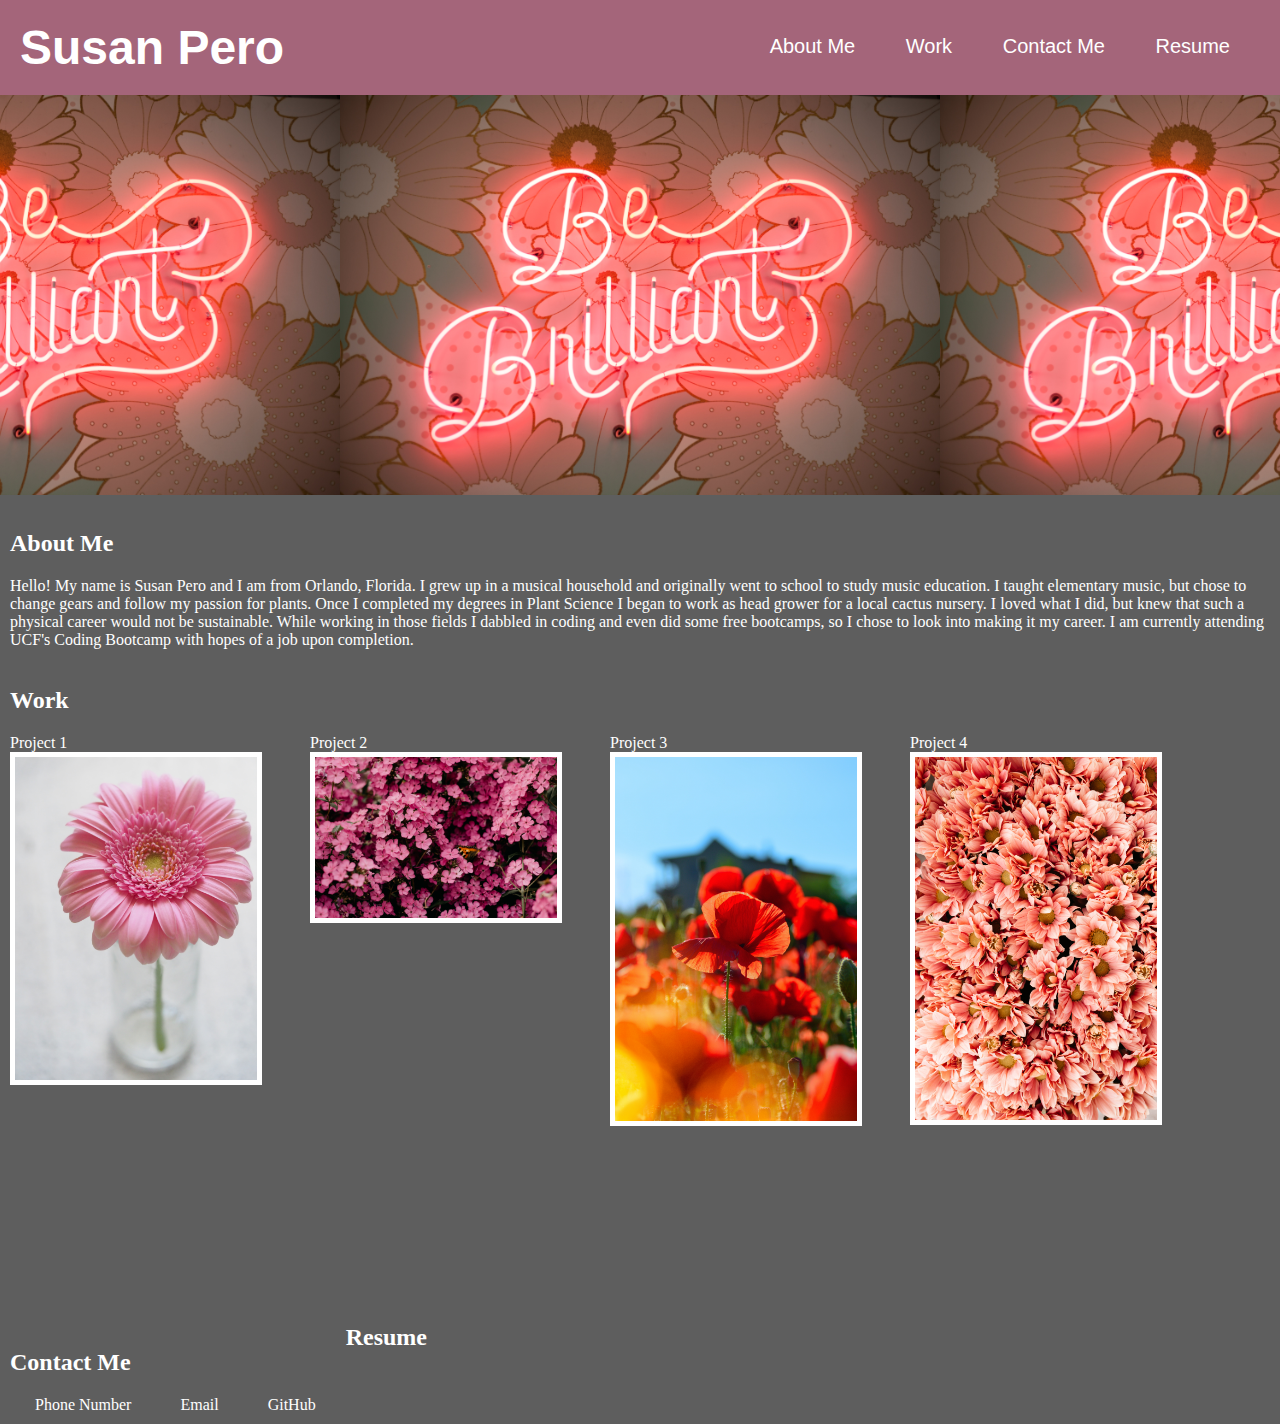
==== index.html @ a8765783 "Played with flex properties" ====
<!DOCTYPE html>
<html lang="en-us">
  <head>
    <meta charset="UTF-8" />
    <link rel="stylesheet" href="./Assets/css/style.css" />
    <title>Susan Pero</title>
  </head>

  <body>
    <!--Header-->
    <header class="header">
      <h1>Susan Pero</h1>

      <!--Navbar-->
      <nav>
        <ul>
          <li>
            <a href="#">About Me</a>
          </li>
          <li>
            <a href="#">Work</a>
          </li>
          <li>
            <a href="#">Contact Me</a>
          </li>
          <li>
            <a href="#">Resume</a>
          </li>
        </ul>
      </nav>
    </header>

    <div class="background"></div>

    <article>
      <!--About Me Section-->
      <h2>About Me</h2>
      <p>
        Hello! My name is Susan Pero and I am from Orlando, Florida. I grew up
        in a musical household and originally went to school to study music
        education. I taught elementary music, but chose to change gears and
        follow my passion for plants. Once I completed my degrees in Plant
        Science I began to work as head grower for a local cactus nursery. I
        loved what I did, but knew that such a physical career would not be
        sustainable. While working in those fields I dabbled in coding and even
        did some free bootcamps, so I chose to look into making it my career. I
        am currently attending UCF's Coding Bootcamp with hopes of a job upon
        completion.
      </p>
      <br />
      <!--Work Section-->
      <!--Placards that act as links to code projects-->
      <h2>Work</h2>
      <div>
        <section class="project">
          <header>Project 1</header>
          <img src="./Assets/images/gerberdaisy.jpg" alt="Gerber Daisy" />
        </section>
        <section class="project">
          <header>Project 2</header>
          <img src="./Assets/images/pink.jpg" alt="Pink Flowers" />
        </section>
        <section class="project">
          <header>Project 3</header>
          <img src="./Assets/images/poppy.jpg" alt="Poppy" />
        </section>
        <section class="project">
          <header>Project 4</header>
          <img src="./Assets/images/salmon.jpg" alt="Salmon Flowers" />
        </section>
      </div>

      <br />
      <br />

      <!--Contact Me Section-->
      <section class ="contact">
        <h2>Contact Me</h2>
        <ul>
          <li>
            <a>Phone Number</a>
          </li>
          <li>
            <a>Email</a>
          </li>
          <li>
            <a>GitHub</a>
          </li>
        </ul>
      </class>
      </section>
      <p></p>

      <!--Resume Section-->
      <h2>Resume</h2>

      <p></p>
    </article>
  </body>

  <!--Footer-->
  <footer></footer>
</html>
---- Assets/css/style.css ----
/* Universal selector applies format to entire page */
* {
  box-sizing: border-box;
  padding: 0;
  margin: 0;
}

/* Body background */
body {
  background-color: #5e5e5e;
}

/* Applies font, background color, font color to main header */
.header {
  padding: 20px;
  font-family: "Trebuchet MS", "Lucida Sans Unicode", "Lucida Grande",
    "Lucida Sans", Arial, sans-serif;
  background-color: #a4657a;
  color: #ffffff;
}

/* Bolds header h1 class and enlarges font */
.header h1 {
  display: inline-block;
  font-size: 48px;
}

/* Links at top */
.header nav {
  padding-top: 15px;
  margin-right: 20px;
  float: right;
  font-family: "Gill Sans", "Gill Sans MT", Calibri, "Trebuchet MS", sans-serif;
  font-size: 20px;
}
/* No bullets for header list */
.header nav ul {
  list-style-type: none;
}

/* Adjusts list 25 px from left, horizontal */
.header nav ul li {
  display: inline-block;
  margin-left: 25px;
}

/*Underlines when hovering*/
.header nav a:hover {
  text-decoration: underline;
}

/*Background image*/
.background {
  height: 400px;
  width: 100%;
  margin-bottom: 25px;
  background-image: url("../images/bebrilliant.jpg");
  background-position: center;
  background-size: contain;
}

/*Subsection formatting*/
.article {
  padding-top: 15px;
  margin-left: 20px;
  margin-right: 40px;
  float: left;
  font-family: "Gill Sans", "Gill Sans MT", Calibri, "Trebuchet MS", sans-serif;
  font-size: 20px;
  color: #ffffff;
}

/* Work Section*/
.section {
  padding-top: 15px;
  margin-right: 60px;
  float: left;
}
/*Project placards*/
.project {
  padding: 10px;
  width: 300px;
  height: 600px;
  color: #ffffff;
  float: left;
  display: inline-block;
}

/*Project images*/
.project img {
  border: 5px;
  border-style: solid;
  border-color: white;
  width: 90%;
}

/*Placards lighten when hovering*/
.project img:hover {
  opacity: 0.5;
}

/* Text color white */
a {
  color: #ffffff;
  text-decoration: none;
  padding: 10px;
}

/* Adjusts font size for paragraphs */
p {
  font-size: 16px;
  color: #ffffff;
  padding: 10px;
}

/*Header 2 fonts*/
h2 {
  color: #ffffff;
  padding: 10px;
}

.contact {
  padding-top: 15px;
  margin-right: 20px;
  display: inline-block;
  float: left;
}

.contact ul {
  list-style-type: none;
}

.contact ul li {
  display: inline-flex;
  flex-direction: row;
  justify-content: space-evenly;
  margin-left: 25px;
}

.contact a:hover {
  text-decoration: underline;
  color: #a4657a;
}

/* MAKE NEW FLEX FOR CONTACT AND RESUME SECTION*/

/* Footer */
.footer {
  font-size: 20px;
  padding: 30px;
  clear: both;
  font-family: "Trebuchet MS", "Lucida Sans Unicode", "Lucida Grande",
    "Lucida Sans", Arial, sans-serif;
  text-align: center;
}
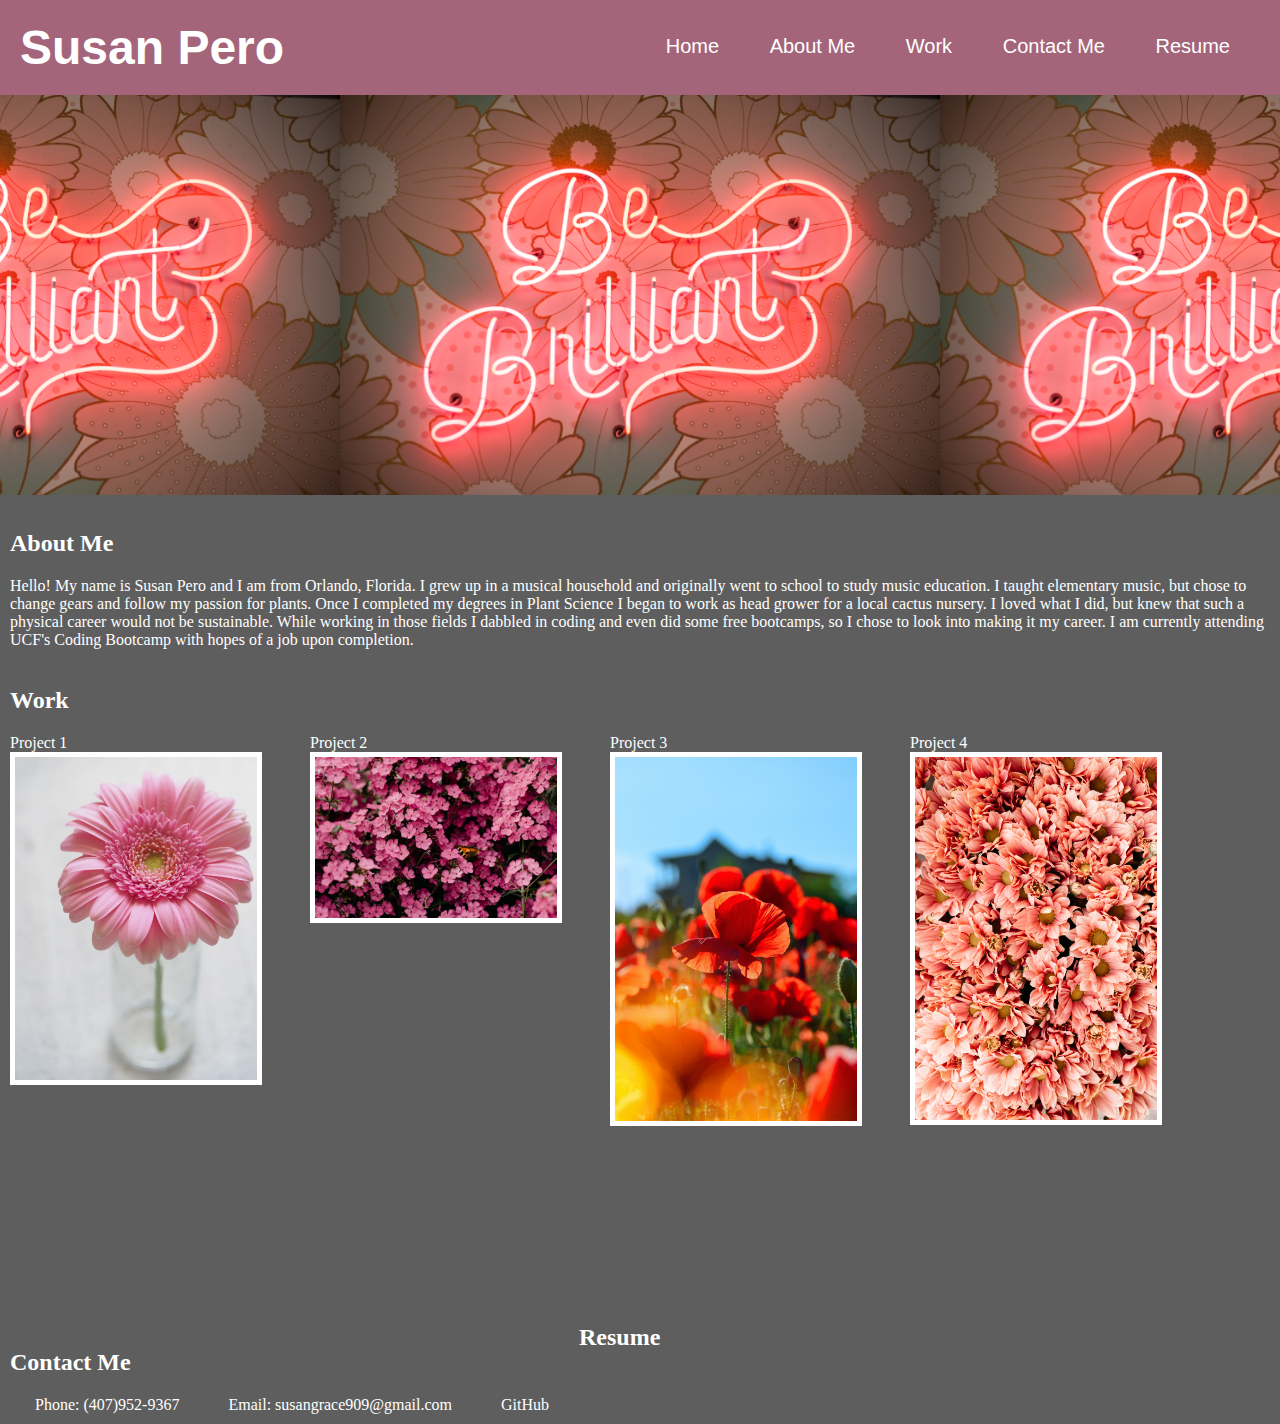
==== commit ab10acd8: "added Home button, fixed links for navbar" ====
--- a/index.html
+++ b/index.html
@@ -15,16 +15,19 @@
       <nav>
         <ul>
           <li>
-            <a href="#">About Me</a>
+            <a href="index.html"> Home</a>
           </li>
           <li>
-            <a href="#">Work</a>
+            <a href="#About-Me">About Me</a>
           </li>
           <li>
-            <a href="#">Contact Me</a>
+            <a href="#Work">Work</a>
           </li>
           <li>
-            <a href="#">Resume</a>
+            <a href="#Contact-Me">Contact Me</a>
+          </li>
+          <li>
+            <a href="#Resume">Resume</a>
           </li>
         </ul>
       </nav>
@@ -32,7 +35,7 @@
 
     <div class="background"></div>
 
-    <article>
+    <article id="About-Me">
       <!--About Me Section-->
       <h2>About Me</h2>
       <p>
@@ -52,7 +55,7 @@
       <!--Placards that act as links to code projects-->
       <h2>Work</h2>
       <div>
-        <section class="project">
+        <section id="Work" class="project">
           <header>Project 1</header>
           <img src="./Assets/images/gerberdaisy.jpg" alt="Gerber Daisy" />
         </section>
@@ -69,35 +72,37 @@
           <img src="./Assets/images/salmon.jpg" alt="Salmon Flowers" />
         </section>
       </div>
-
-      <br />
-      <br />
+      </article>
+      </body>
 
       <!--Contact Me Section-->
-      <section class ="contact">
+      <!--Will add link to create email later in course-->
+      <footer>
+      <div>
+      <section id="Contact-Me" class ="contact">
         <h2>Contact Me</h2>
         <ul>
           <li>
-            <a>Phone Number</a>
+            <a>Phone: (407)952-9367</a>
           </li>
           <li>
-            <a>Email</a>
+            <a href="#">Email: susangrace909@gmail.com</a>
           </li>
           <li>
-            <a>GitHub</a>
+            <a href="github.com/susangrace909/">GitHub</a>
           </li>
         </ul>
       </class>
       </section>
+      </div>
       <p></p>
 
       <!--Resume Section-->
+    <section id="Resume">
       <h2>Resume</h2>
-
+      <!--will add link to open resume doc later in course-->
       <p></p>
-    </article>
-  </body>
-
+    </section>
   <!--Footer-->
-  <footer></footer>
+</footer>
 </html>
--- a/Assets/css/style.css
+++ b/Assets/css/style.css
@@ -122,7 +122,6 @@
 .contact {
   padding-top: 15px;
   margin-right: 20px;
-  display: inline-block;
   float: left;
 }
 
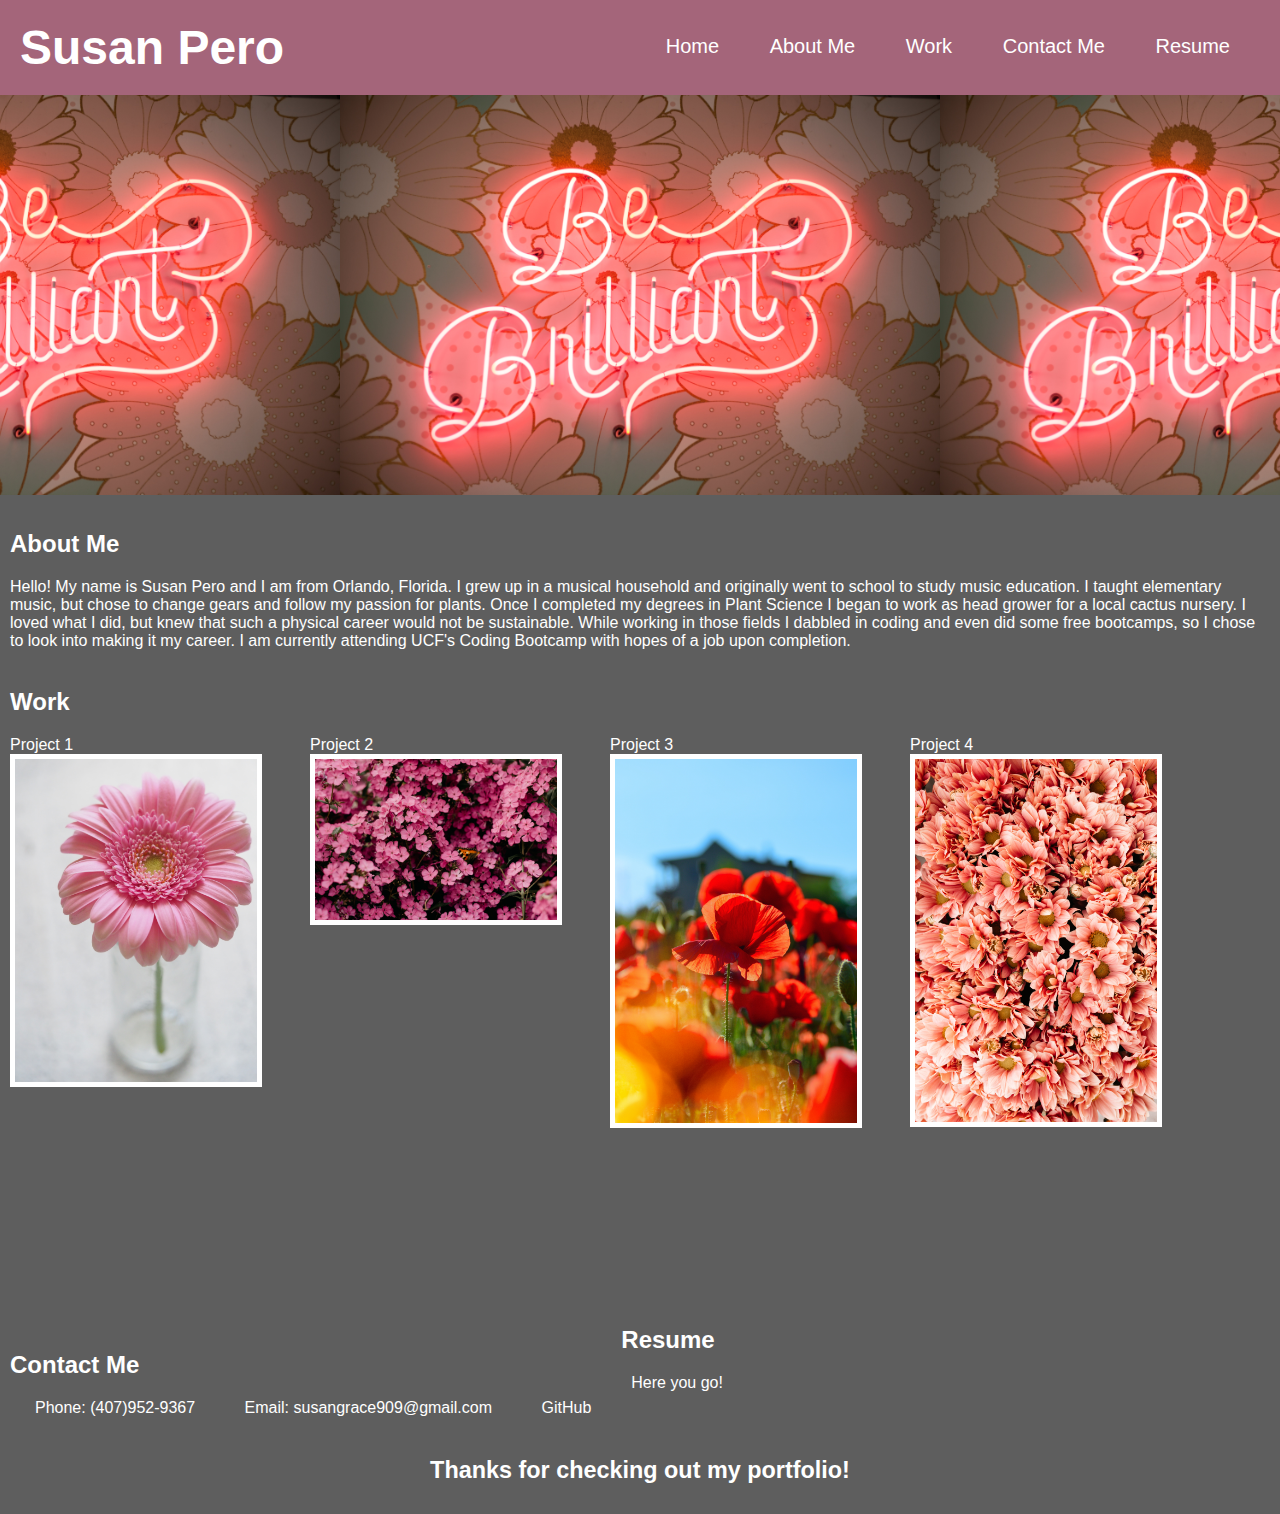
==== commit e2d2accf: "added text to resume, clicking email creates blank email" ====
--- a/index.html
+++ b/index.html
@@ -51,6 +51,7 @@
         completion.
       </p>
       <br />
+
       <!--Work Section-->
       <!--Placards that act as links to code projects-->
       <h2>Work</h2>
@@ -76,8 +77,6 @@
       </body>
 
       <!--Contact Me Section-->
-      <!--Will add link to create email later in course-->
-      <footer>
       <div>
       <section id="Contact-Me" class ="contact">
         <h2>Contact Me</h2>
@@ -86,10 +85,10 @@
             <a>Phone: (407)952-9367</a>
           </li>
           <li>
-            <a href="#">Email: susangrace909@gmail.com</a>
+            <a href="mailto:susangrace909@gmail.com">Email: susangrace909@gmail.com</a>
           </li>
           <li>
-            <a href="github.com/susangrace909/">GitHub</a>
+            <a href="https://github.com/susangrace909/">GitHub</a>
           </li>
         </ul>
       </class>
@@ -101,8 +100,9 @@
     <section id="Resume">
       <h2>Resume</h2>
       <!--will add link to open resume doc later in course-->
-      <p></p>
+      <p> <a href="RESUME DOCUMENT WILL BE IN IMAGES">Here you go!</a></p>
     </section>
-  <!--Footer-->
+<footer class="footer">
+  <h3>Thanks for checking out my portfolio!</h3>
 </footer>
 </html>
--- a/Assets/css/style.css
+++ b/Assets/css/style.css
@@ -8,13 +8,13 @@
 /* Body background */
 body {
   background-color: #5e5e5e;
+  font-family: "Trebuchet MS", "Lucida Sans Unicode", "Lucida Grande",
+    "Lucida Sans", Arial, sans-serif;
 }
 
 /* Applies font, background color, font color to main header */
 .header {
   padding: 20px;
-  font-family: "Trebuchet MS", "Lucida Sans Unicode", "Lucida Grande",
-    "Lucida Sans", Arial, sans-serif;
   background-color: #a4657a;
   color: #ffffff;
 }
@@ -30,7 +30,6 @@
   padding-top: 15px;
   margin-right: 20px;
   float: right;
-  font-family: "Gill Sans", "Gill Sans MT", Calibri, "Trebuchet MS", sans-serif;
   font-size: 20px;
 }
 /* No bullets for header list */
@@ -65,7 +64,6 @@
   margin-left: 20px;
   margin-right: 40px;
   float: left;
-  font-family: "Gill Sans", "Gill Sans MT", Calibri, "Trebuchet MS", sans-serif;
   font-size: 20px;
   color: #ffffff;
 }
@@ -141,14 +139,16 @@
   color: #a4657a;
 }
 
+.resume a:hover {
+  color: #a4657a;
+}
 /* MAKE NEW FLEX FOR CONTACT AND RESUME SECTION*/
 
 /* Footer */
 .footer {
   font-size: 20px;
+  color: #ffffff;
   padding: 30px;
   clear: both;
-  font-family: "Trebuchet MS", "Lucida Sans Unicode", "Lucida Grande",
-    "Lucida Sans", Arial, sans-serif;
   text-align: center;
 }
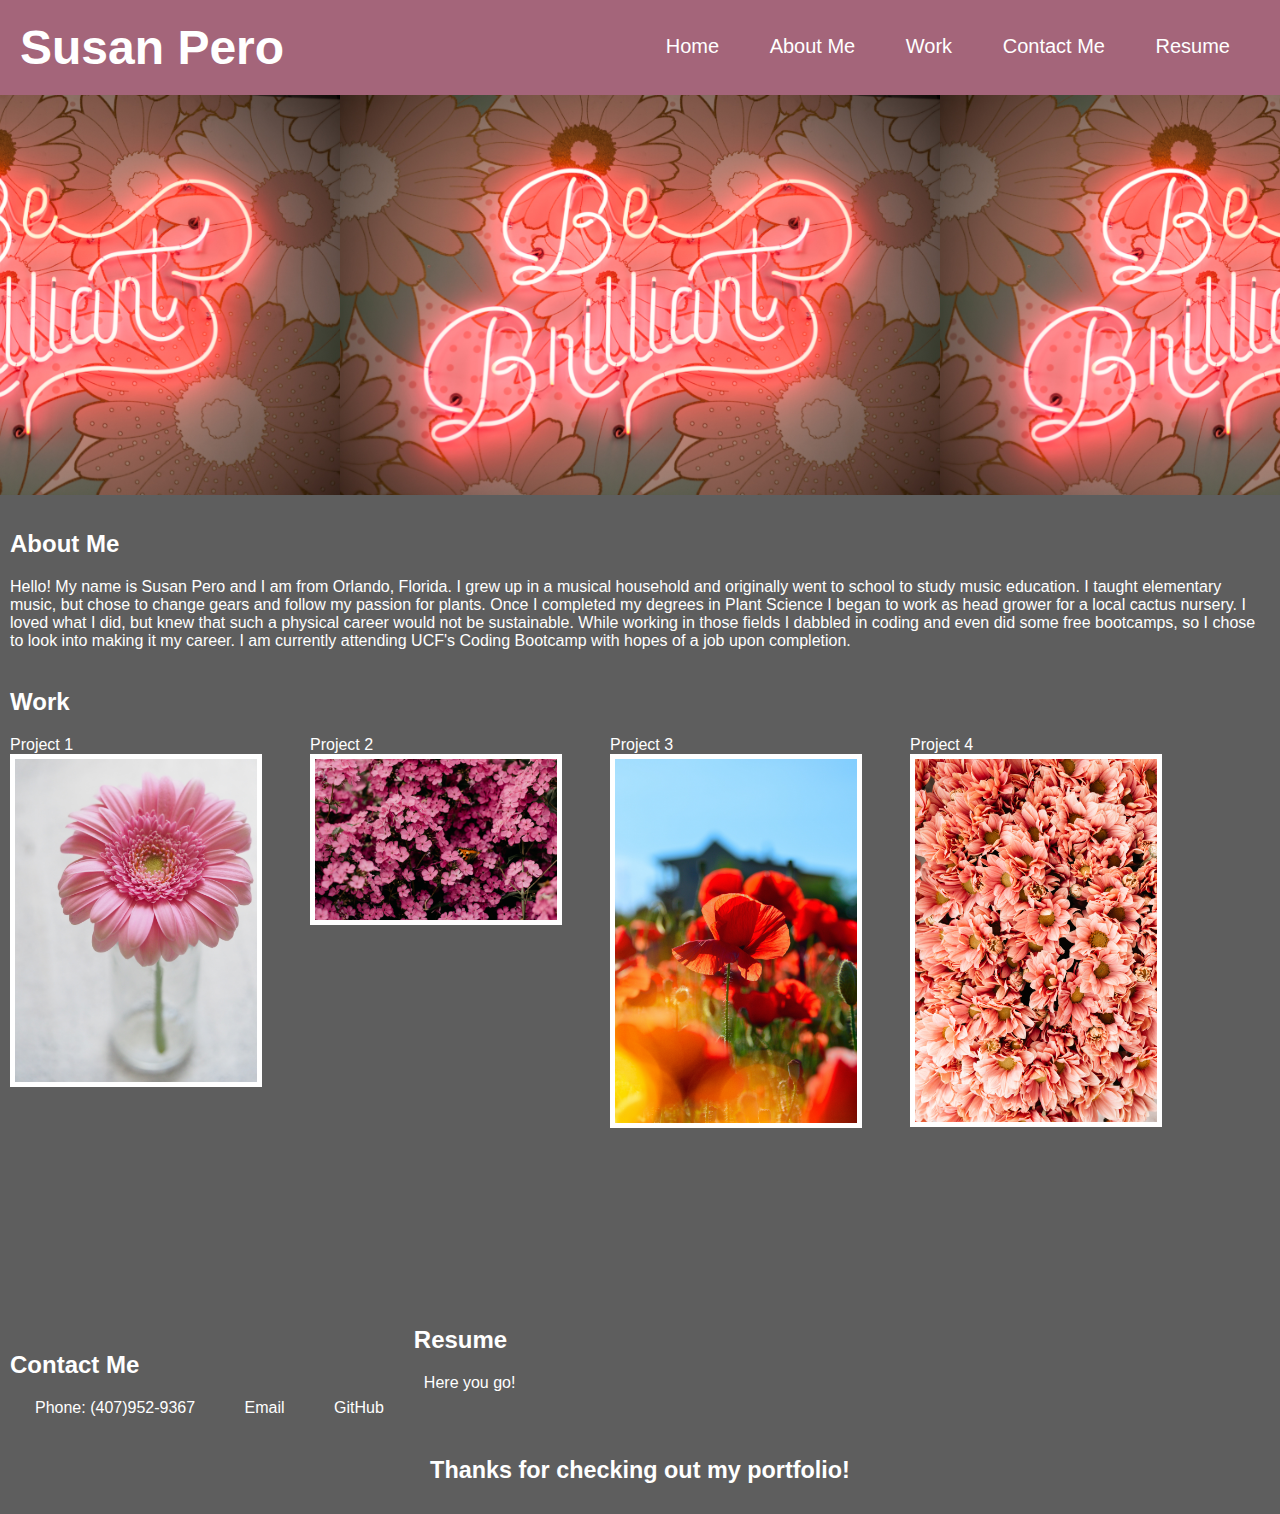
==== commit 0ac8d7d3: "changed email text" ====
--- a/index.html
+++ b/index.html
@@ -85,7 +85,7 @@
             <a>Phone: (407)952-9367</a>
           </li>
           <li>
-            <a href="mailto:susangrace909@gmail.com">Email: susangrace909@gmail.com</a>
+            <a href="mailto:susangrace909@gmail.com">Email</a>
           </li>
           <li>
             <a href="https://github.com/susangrace909/">GitHub</a>
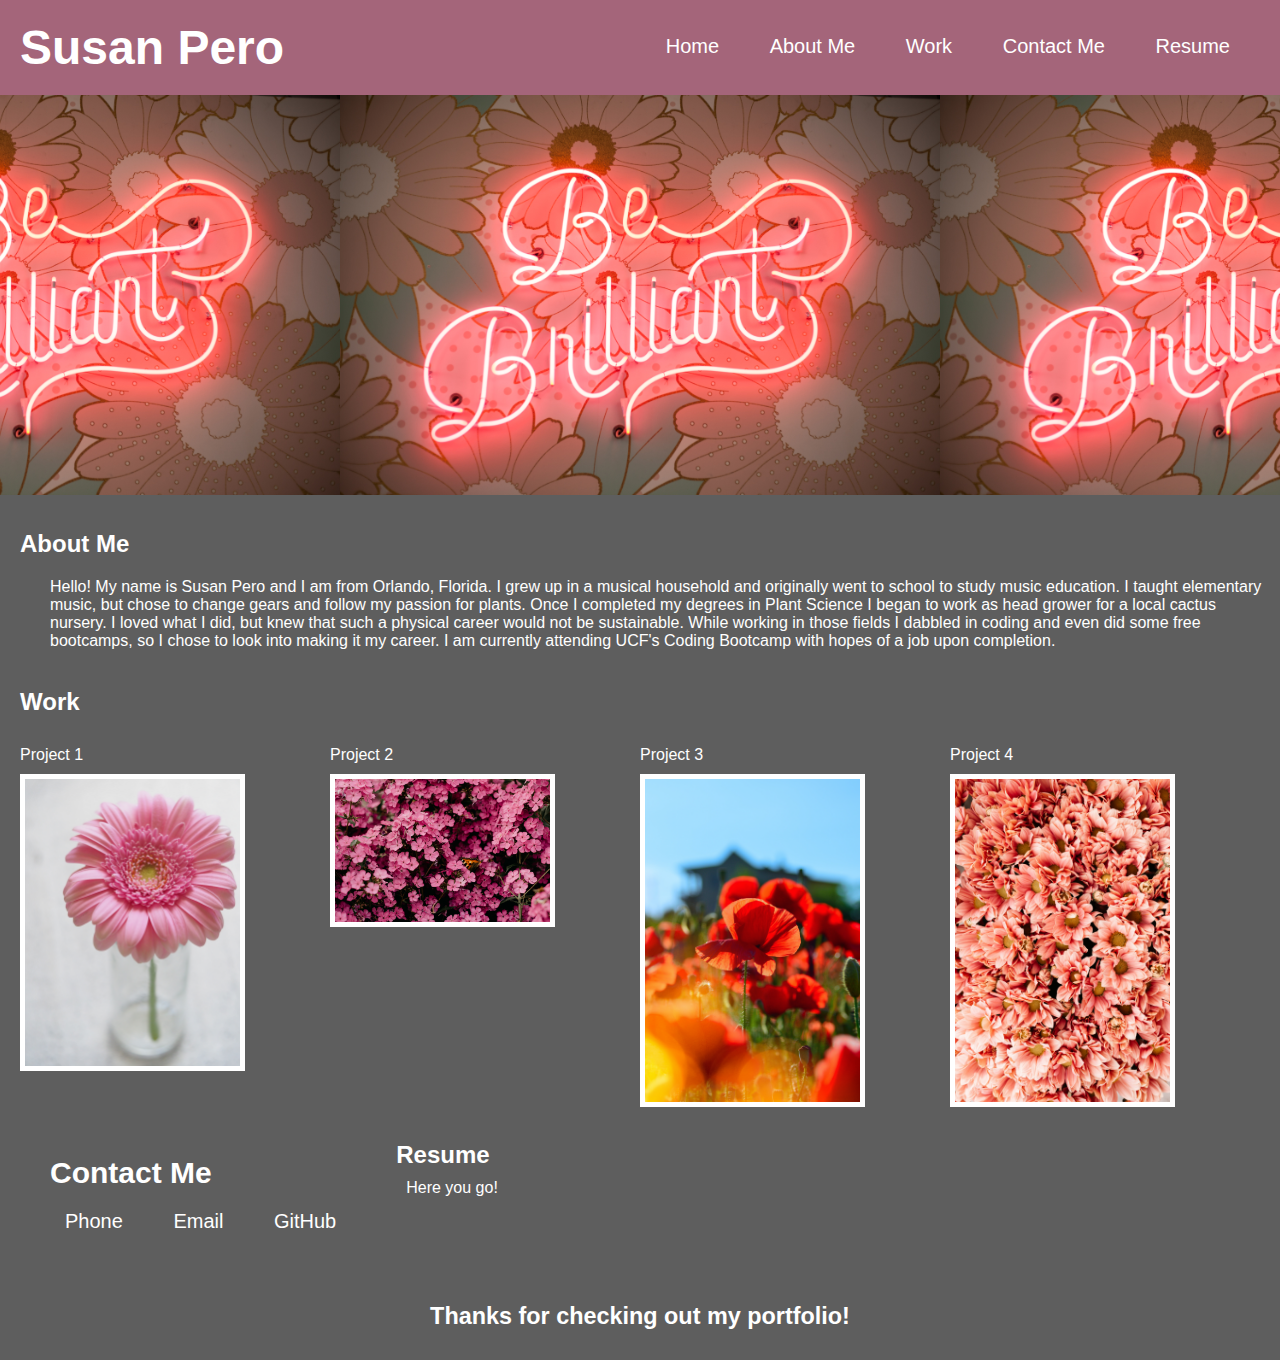
==== commit 301ec1ba: "condensed style sheet, adjusted classes and ids" ====
--- a/index.html
+++ b/index.html
@@ -35,8 +35,10 @@
 
     <div class="background"></div>
 
-    <article id="About-Me">
-      <!--About Me Section-->
+    <div class="overall"></div>
+
+    <!--About Me Section-->
+    <article id="About-Me" class="AboutMe">
       <h2>About Me</h2>
       <p>
         Hello! My name is Susan Pero and I am from Orlando, Florida. I grew up
@@ -50,13 +52,16 @@
         am currently attending UCF's Coding Bootcamp with hopes of a job upon
         completion.
       </p>
-      <br />
+    <br />
+  </article>
+
 
       <!--Work Section-->
       <!--Placards that act as links to code projects-->
+    <article id="Work" class="project">
       <h2>Work</h2>
       <div>
-        <section id="Work" class="project">
+        <section>
           <header>Project 1</header>
           <img src="./Assets/images/gerberdaisy.jpg" alt="Gerber Daisy" />
         </section>
@@ -73,16 +78,16 @@
           <img src="./Assets/images/salmon.jpg" alt="Salmon Flowers" />
         </section>
       </div>
-      </article>
-      </body>
+    </article>
 
-      <!--Contact Me Section-->
-      <div>
-      <section id="Contact-Me" class ="contact">
+    <!--Contact Me Section-->
+    <div>
+    <article>
+      <section id="Contact-Me" class="contact">
         <h2>Contact Me</h2>
         <ul>
           <li>
-            <a>Phone: (407)952-9367</a>
+            <a href="tel:407-952-9367">Phone</a>
           </li>
           <li>
             <a href="mailto:susangrace909@gmail.com">Email</a>
@@ -91,18 +96,23 @@
             <a href="https://github.com/susangrace909/">GitHub</a>
           </li>
         </ul>
-      </class>
       </section>
-      </div>
-      <p></p>
+    </div>
+  </article>
 
-      <!--Resume Section-->
+    <!--Resume Section-->
+  <article id="Resume" class="resume">
     <section id="Resume">
       <h2>Resume</h2>
-      <!--will add link to open resume doc later in course-->
-      <p> <a href="RESUME DOCUMENT WILL BE IN IMAGES">Here you go!</a></p>
+      <!--will add link to open resume doc later in course
+      wanting to change this to div instead of p so you can format .resume dev{}
+        separate from the about me info, just depends on how you are using this section-->
+      <div img src="./Assets/images/Resume.pdf"><a>Here you go!</a></div>
     </section>
-<footer class="footer">
-  <h3>Thanks for checking out my portfolio!</h3>
-</footer>
+  </article>
+
+    <footer class="footer">
+      <h3>Thanks for checking out my portfolio!</h3>
+    </footer>
+  </body>
 </html>
--- a/Assets/css/style.css
+++ b/Assets/css/style.css
@@ -5,14 +5,14 @@
   margin: 0;
 }
 
-/* Body background */
+/* Body background and font*/
 body {
   background-color: #5e5e5e;
   font-family: "Trebuchet MS", "Lucida Sans Unicode", "Lucida Grande",
     "Lucida Sans", Arial, sans-serif;
 }
 
-/* Applies font, background color, font color to main header */
+/* Applies background color, font color to main header */
 .header {
   padding: 20px;
   background-color: #a4657a;
@@ -43,6 +43,13 @@
   margin-left: 25px;
 }
 
+/* Text color white */
+a {
+  color: #ffffff;
+  text-decoration: none;
+  padding: 10px;
+}
+
 /*Underlines when hovering*/
 .header nav a:hover {
   text-decoration: underline;
@@ -58,6 +65,10 @@
   background-size: contain;
 }
 
+/*Stacks sections for about me, work, resume, contact me*/
+.overall {
+  display: block;
+}
 /*Subsection formatting*/
 .article {
   padding-top: 15px;
@@ -68,24 +79,23 @@
   color: #ffffff;
 }
 
-/* Work Section*/
-.section {
-  padding-top: 15px;
+/*Project placards*/
+.project div {
+  display: flex;
+  padding: 20px;
+}
+
+/*Project placards box*/
+.project section {
   margin-right: 60px;
-  float: left;
-}
-/*Project placards*/
-.project {
-  padding: 10px;
   width: 300px;
-  height: 600px;
+  height: auto;
   color: #ffffff;
-  float: left;
-  display: inline-block;
 }
 
 /*Project images*/
 .project img {
+  margin-top: 10px;
   border: 5px;
   border-style: solid;
   border-color: white;
@@ -97,30 +107,28 @@
   opacity: 0.5;
 }
 
-/* Text color white */
-a {
-  color: #ffffff;
-  text-decoration: none;
-  padding: 10px;
-}
-
 /* Adjusts font size for paragraphs */
 p {
   font-size: 16px;
   color: #ffffff;
   padding: 10px;
+  padding-left: 50px;
 }
 
 /*Header 2 fonts*/
 h2 {
   color: #ffffff;
   padding: 10px;
+  padding-left: 20px;
 }
 
 .contact {
+  font-size: 20px;
+  padding: 30px;
+  clear: both;
+  float: left;
   padding-top: 15px;
   margin-right: 20px;
-  float: left;
 }
 
 .contact ul {
@@ -142,7 +150,6 @@
 .resume a:hover {
   color: #a4657a;
 }
-/* MAKE NEW FLEX FOR CONTACT AND RESUME SECTION*/
 
 /* Footer */
 .footer {
@@ -152,3 +159,11 @@
   clear: both;
   text-align: center;
 }
+
+/* Media query for smaller desktop screens and smaller */
+@media screen and (max-width: 980px) {
+}
+
+/*Media query for smaller desktop screens and smaller*/
+@media screen and (max-width: 650px) {
+}
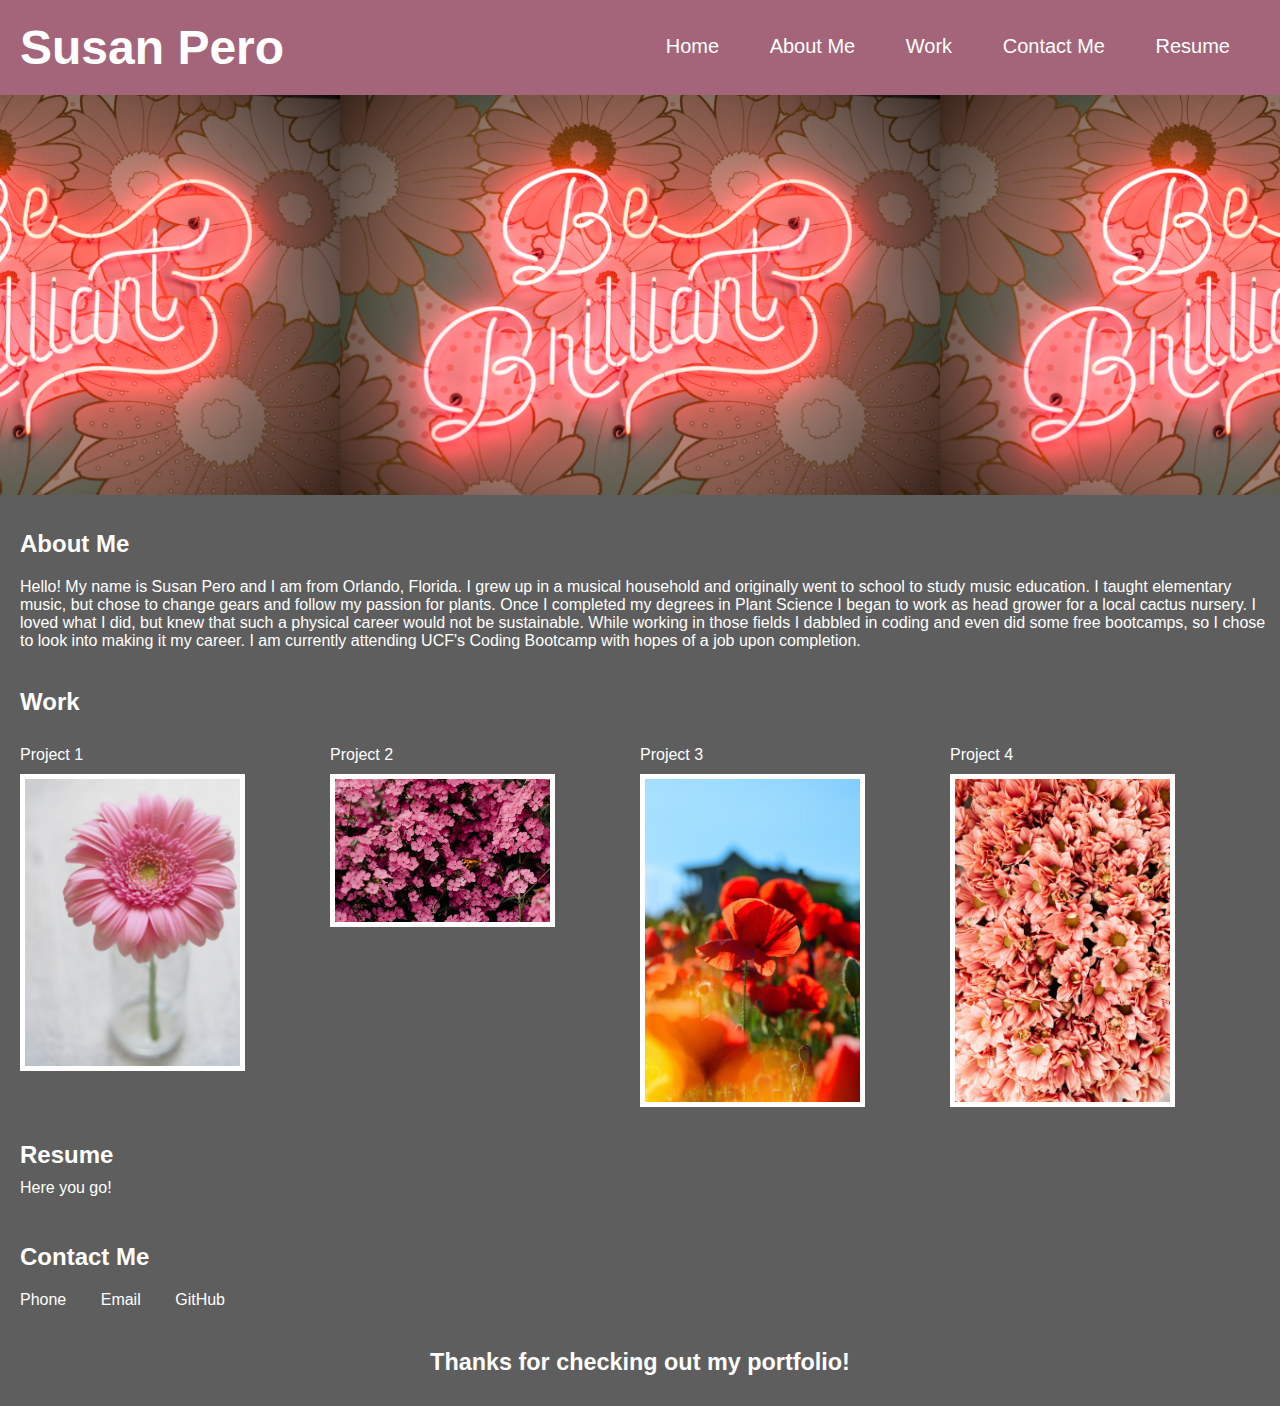
==== commit 10723f2a: "created resume html, fine-tuned margins" ====
--- a/index.html
+++ b/index.html
@@ -52,18 +52,18 @@
         am currently attending UCF's Coding Bootcamp with hopes of a job upon
         completion.
       </p>
-    <br />
-  </article>
+      <br />
+    </article>
 
-
-      <!--Work Section-->
-      <!--Placards that act as links to code projects-->
+    <!--Work Section-->
+    <!--Placards that act as links to code projects-->
     <article id="Work" class="project">
       <h2>Work</h2>
       <div>
         <section>
           <header>Project 1</header>
           <img src="./Assets/images/gerberdaisy.jpg" alt="Gerber Daisy" />
+          <!--Will add <a href="defaul.asp> above the image, image will act as link-->
         </section>
         <section class="project">
           <header>Project 2</header>
@@ -80,36 +80,35 @@
       </div>
     </article>
 
+    <!--Resume Section-->
+    <article id="resume" class="resume">
+      <section id="resume">
+        <h2>Resume</h2>
+        <a href="resume.html">Here you go!</a>
+      </section>
+    </article>
+
+    <br></br>
+    
     <!--Contact Me Section-->
     <div>
-    <article>
-      <section id="Contact-Me" class="contact">
-        <h2>Contact Me</h2>
-        <ul>
-          <li>
-            <a href="tel:407-952-9367">Phone</a>
-          </li>
-          <li>
-            <a href="mailto:susangrace909@gmail.com">Email</a>
-          </li>
-          <li>
-            <a href="https://github.com/susangrace909/">GitHub</a>
-          </li>
-        </ul>
-      </section>
+      <article>
+        <section id="Contact-Me" class="contact">
+          <h2>Contact Me</h2>
+          <ul>
+            <li>
+              <a href="tel:407-952-9367">Phone</a>
+            </li>
+            <li>
+              <a href="mailto:susangrace909@gmail.com">Email</a>
+            </li>
+            <li>
+              <a href="https://github.com/susangrace909/">GitHub</a>
+            </li>
+          </ul>
+        </section>
+      </article>
     </div>
-  </article>
-
-    <!--Resume Section-->
-  <article id="Resume" class="resume">
-    <section id="Resume">
-      <h2>Resume</h2>
-      <!--will add link to open resume doc later in course
-      wanting to change this to div instead of p so you can format .resume dev{}
-        separate from the about me info, just depends on how you are using this section-->
-      <div img src="./Assets/images/Resume.pdf"><a>Here you go!</a></div>
-    </section>
-  </article>
 
     <footer class="footer">
       <h3>Thanks for checking out my portfolio!</h3>
--- a/Assets/css/style.css
+++ b/Assets/css/style.css
@@ -112,7 +112,7 @@
   font-size: 16px;
   color: #ffffff;
   padding: 10px;
-  padding-left: 50px;
+  padding-left: 20px;
 }
 
 /*Header 2 fonts*/
@@ -122,13 +122,16 @@
   padding-left: 20px;
 }
 
+.resume a {
+  margin-left: 10px;
+}
+.resume a:hover {
+  color: #a4657a;
+}
+
 .contact {
-  font-size: 20px;
-  padding: 30px;
   clear: both;
   float: left;
-  padding-top: 15px;
-  margin-right: 20px;
 }
 
 .contact ul {
@@ -139,15 +142,11 @@
   display: inline-flex;
   flex-direction: row;
   justify-content: space-evenly;
-  margin-left: 25px;
+  margin-left: 10px;
 }
 
 .contact a:hover {
   text-decoration: underline;
-  color: #a4657a;
-}
-
-.resume a:hover {
   color: #a4657a;
 }
 
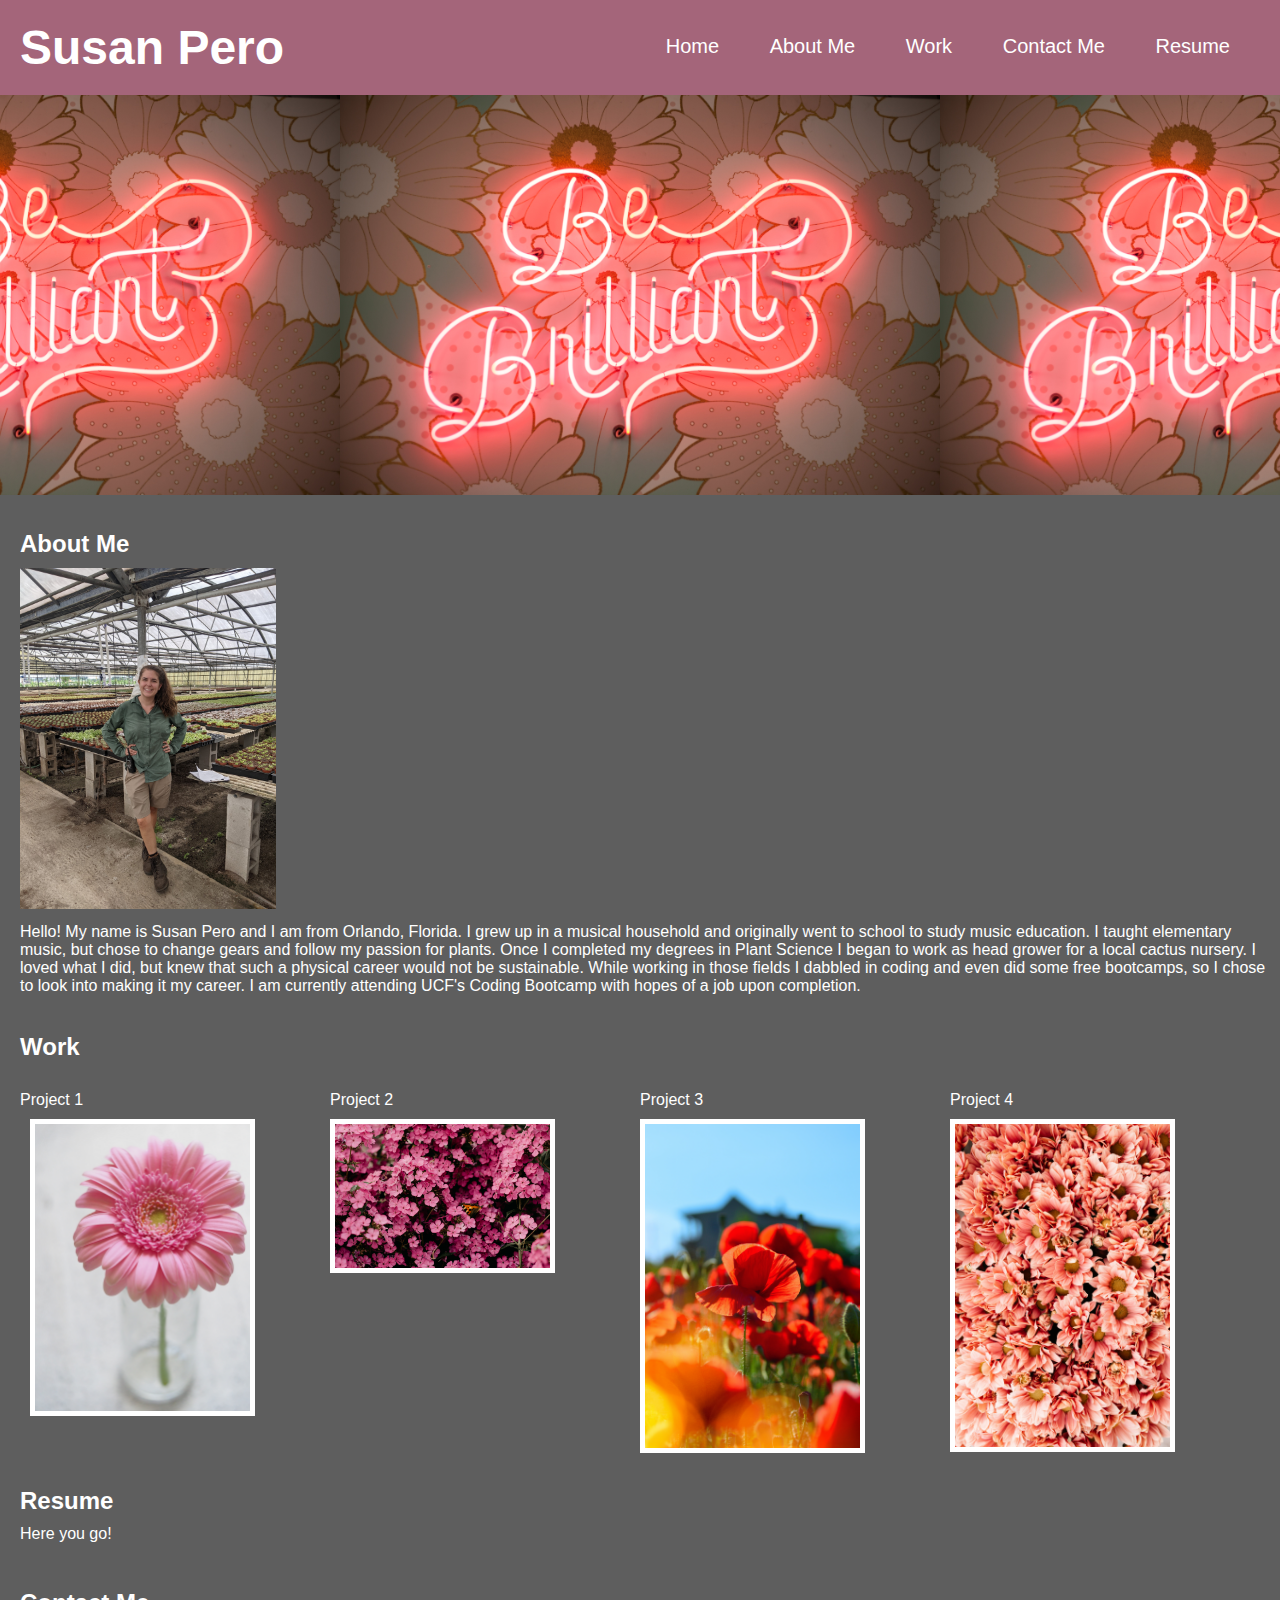
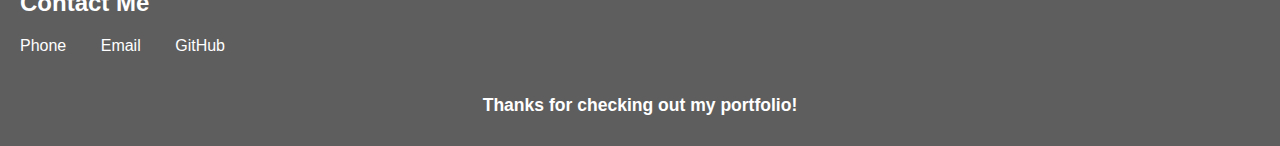
==== commit cb2d64a6: "adjusted README, added my picture, added link to project one image" ====
--- a/index.html
+++ b/index.html
@@ -40,6 +40,7 @@
     <!--About Me Section-->
     <article id="About-Me" class="AboutMe">
       <h2>About Me</h2>
+      <img src="./Assets/images/Me.jpg" alt="Me standing in a greenhouse" />
       <p>
         Hello! My name is Susan Pero and I am from Orlando, Florida. I grew up
         in a musical household and originally went to school to study music
@@ -62,7 +63,7 @@
       <div>
         <section>
           <header>Project 1</header>
-          <img src="./Assets/images/gerberdaisy.jpg" alt="Gerber Daisy" />
+          <a href="https://github.com/susangrace909/Susan-Pero-Challenge-1.git"><img src="./Assets/images/gerberdaisy.jpg" alt="Gerber Daisy"></a>
           <!--Will add <a href="defaul.asp> above the image, image will act as link-->
         </section>
         <section class="project">
@@ -81,7 +82,7 @@
     </article>
 
     <!--Resume Section-->
-    <article id="resume" class="resume">
+    <article id="Resume" class="resume">
       <section id="resume">
         <h2>Resume</h2>
         <a href="resume.html">Here you go!</a>
--- a/Assets/css/style.css
+++ b/Assets/css/style.css
@@ -79,6 +79,13 @@
   color: #ffffff;
 }
 
+/*Resize picture of  me*/
+.AboutMe img {
+  margin-left: 20px;
+  width: 20%;
+  height: 20%;
+}
+
 /*Project placards*/
 .project div {
   display: flex;
@@ -152,7 +159,7 @@
 
 /* Footer */
 .footer {
-  font-size: 20px;
+  font-size: 15px;
   color: #ffffff;
   padding: 30px;
   clear: both;
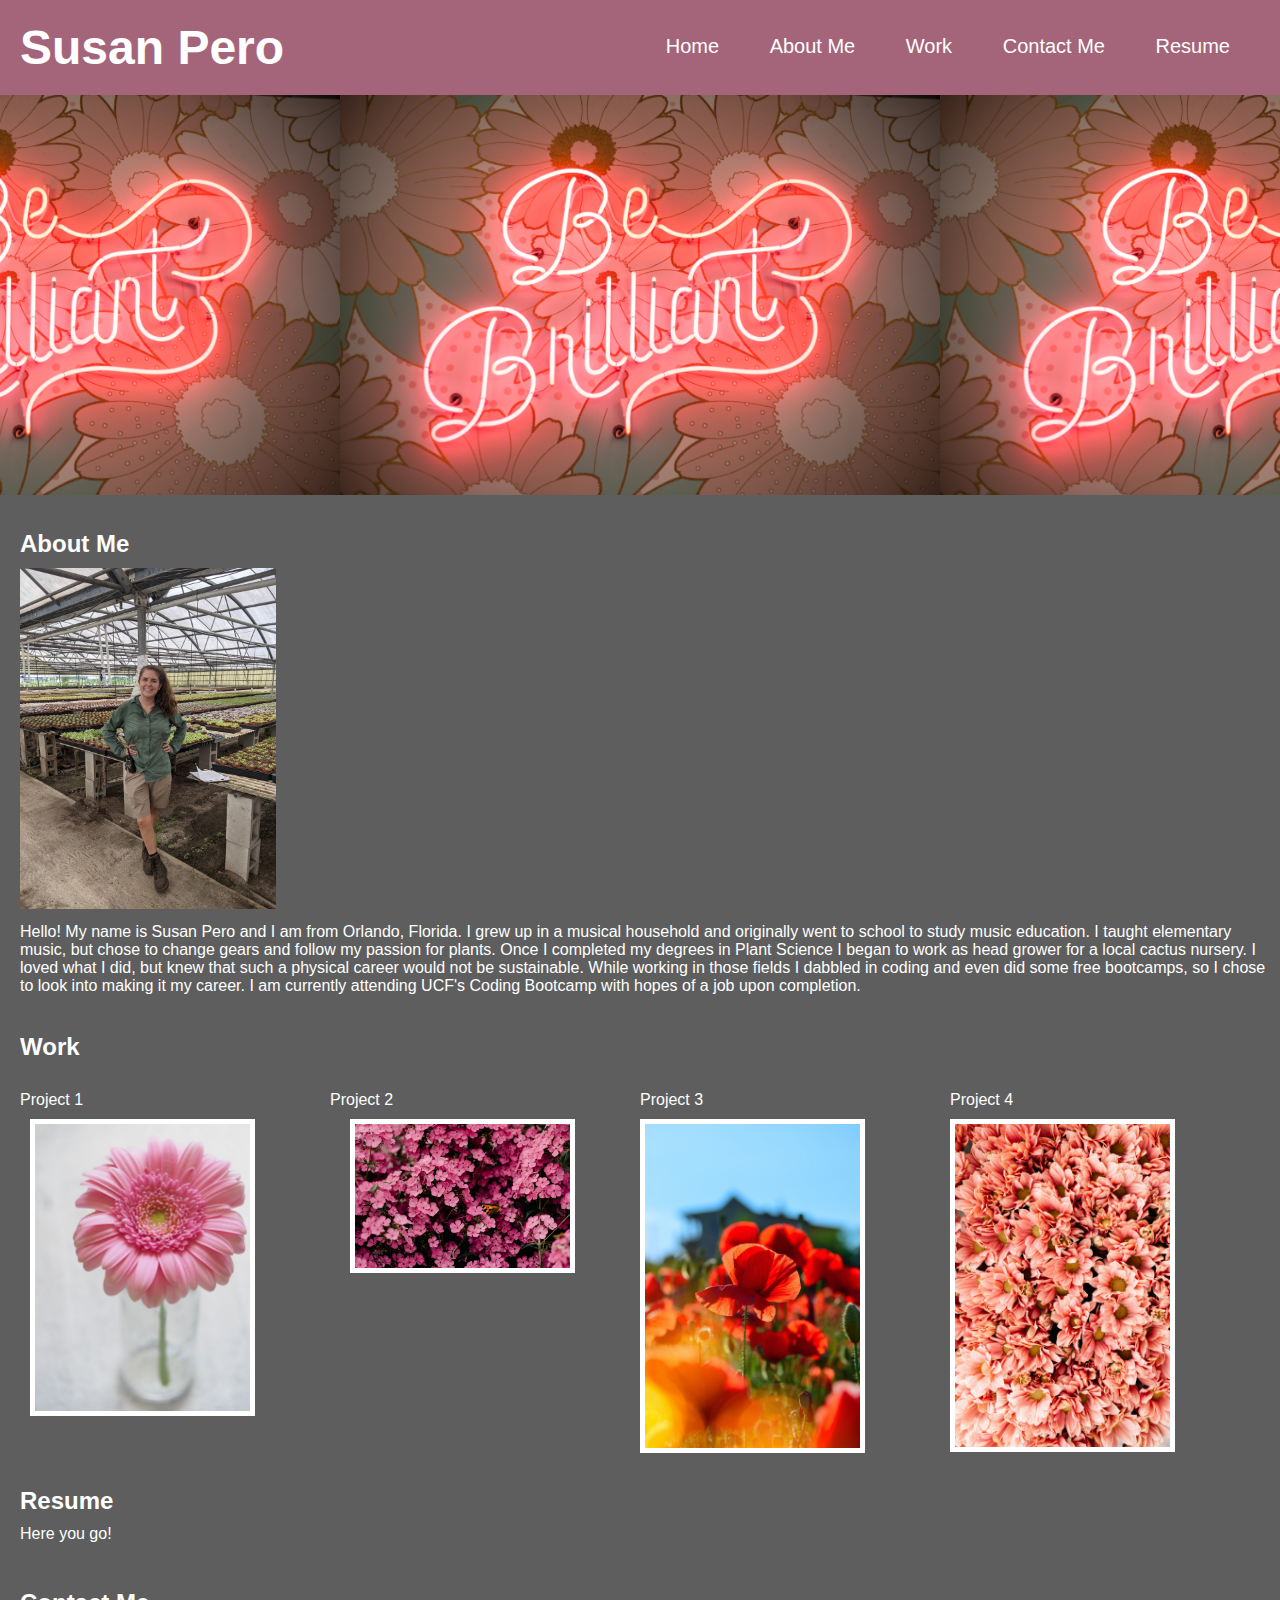
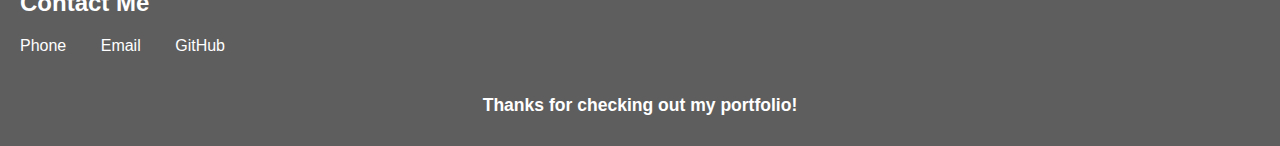
==== commit dad36c50: "added Project 2" ====
--- a/index.html
+++ b/index.html
@@ -68,7 +68,7 @@
         </section>
         <section class="project">
           <header>Project 2</header>
-          <img src="./Assets/images/pink.jpg" alt="Pink Flowers" />
+          <a href="https://whispering-journey-51517.herokuapp.com/"></a><img src="./Assets/images/pink.jpg" alt="Pink Flowers" />
         </section>
         <section class="project">
           <header>Project 3</header>
